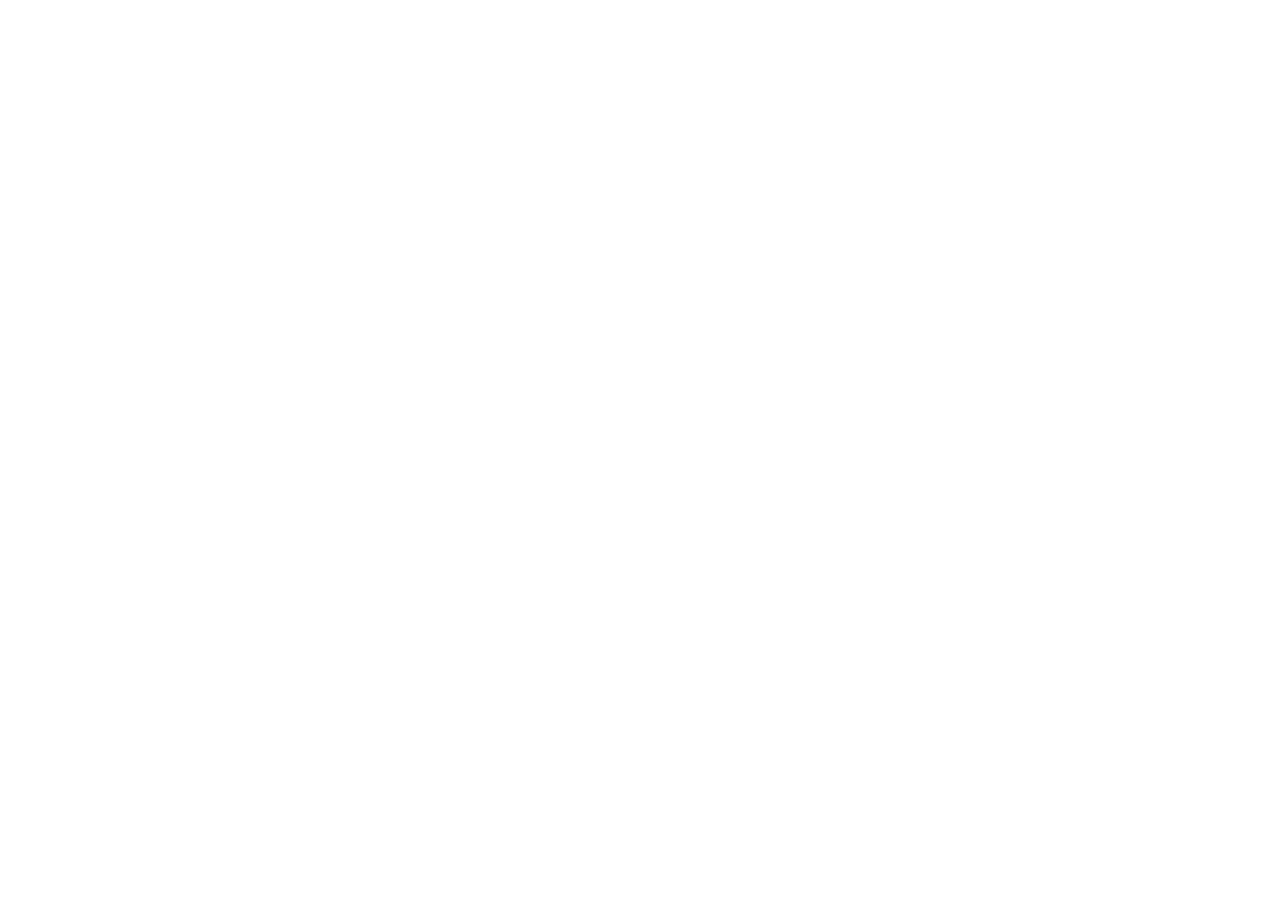
==== portfolio.html @ 788d8a00 "Create html" ====
<!DOCTYPE html>
<html lang="en">
<head>
    <meta charset="UTF-8">
    <meta http-equiv="X-UA-Compatible" content="IE=edge">
    <meta name="viewport" content="width=device-width, initial-scale=1.0">
    <title>Portfolio</title>
</head>
<body>
    
</body>
</html>
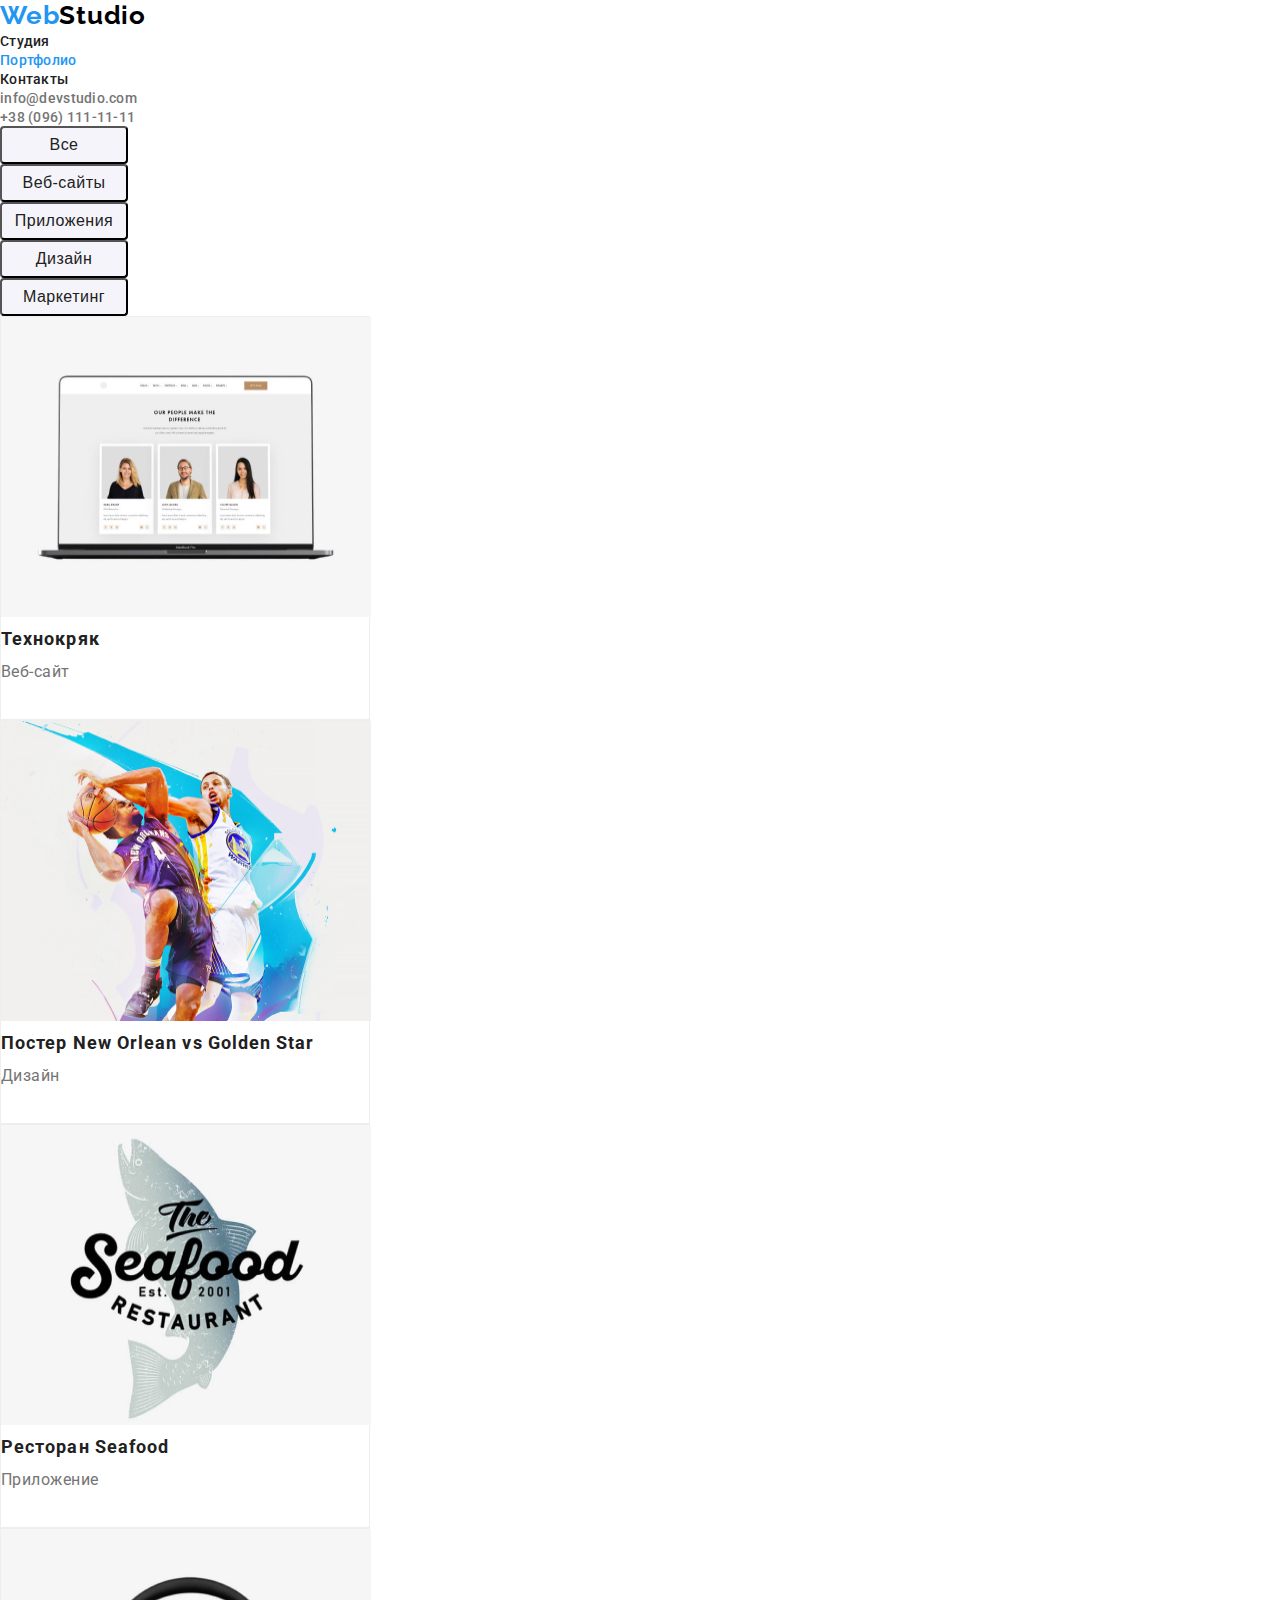
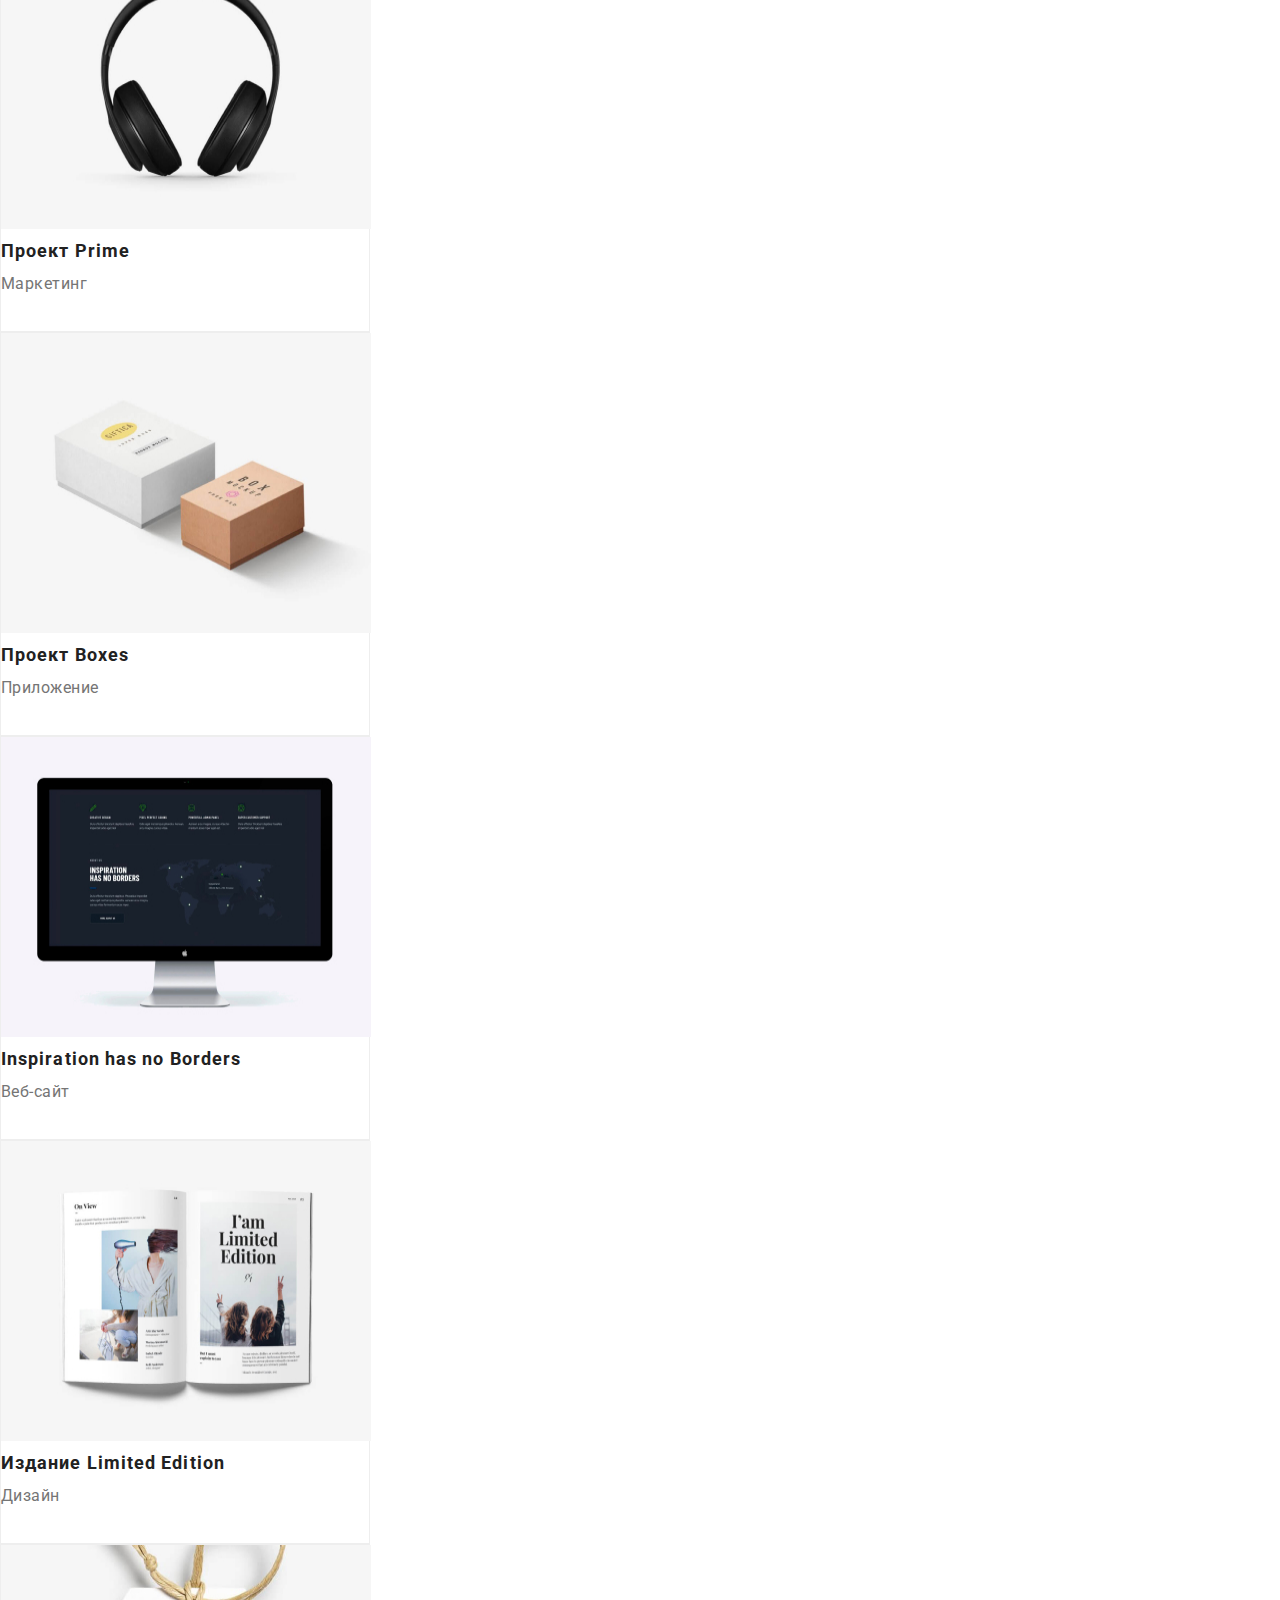
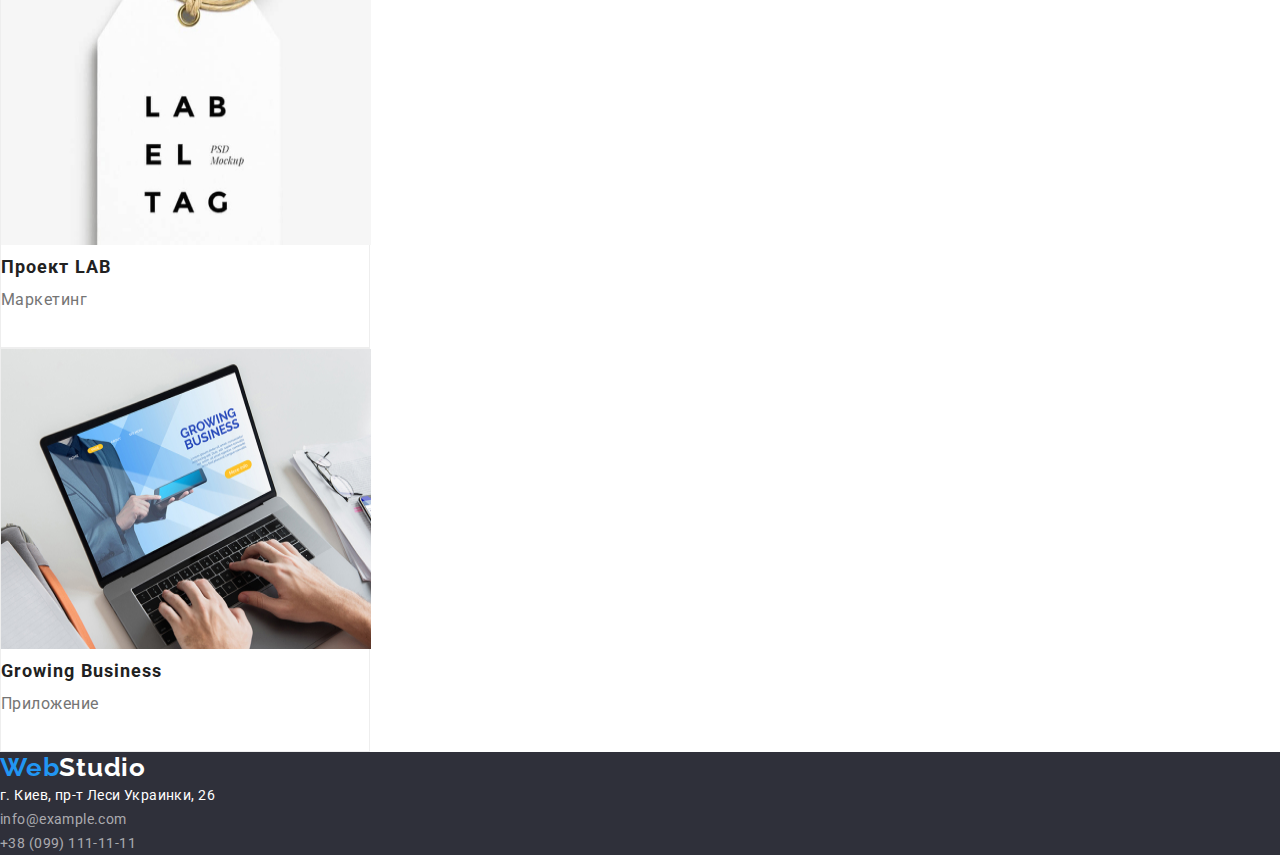
==== commit 7a44e5a5: "Create portfolio.html" ====
--- a/portfolio.html
+++ b/portfolio.html
@@ -4,9 +4,120 @@
     <meta charset="UTF-8">
     <meta http-equiv="X-UA-Compatible" content="IE=edge">
     <meta name="viewport" content="width=device-width, initial-scale=1.0">
+    <link href="https://fonts.googleapis.com/css2?family=Raleway:wght@700&family=Roboto:wght@400;500;700;900&display=swap" rel="stylesheet">
+    <link rel="stylesheet" href="./css/styles.css">
     <title>Portfolio</title>
 </head>
 <body>
-    
+    <header>
+        <a class="logo-header" href="./index.html"><span class="logo">Web</span>Studio</a>
+        <nav>
+            <ul class="list-header">
+                <li class="list-item-header">
+                    <a class="list-link-header" href="./index.html">Студия</a>
+                </li>
+                <li class="list-item-header">
+                    <a class="list-link-header portfolio" href="">Портфолио</a>
+                </li>
+                <li class="list-item-header">
+                    <a class="list-link-header" href="">Контакты</a>
+                </li>
+            </ul>
+        </nav>
+        <ul>
+            <li>
+                <a class="contact-header" href="mailto:info@devstudio.com">info@devstudio.com</a>
+            </li>
+            <li>
+                <a class="contact-header" href="tel:+380961111111">+38 (096) 111-11-11</a>
+            </li>
+        </ul>
+    </header>
+    <main>
+        <section class="portfolio-section">
+            <div class="filters-portfolio-section">
+                <ul class="list-filters-portfolio-section">
+                    <li class="list-item-filters-portfolio-section">
+                        <button class="button-portfolio-section" type="button">Все</button>
+                    </li>
+                    <li class="list-item-filters-portfolio-section">
+                        <button class="button-portfolio-section" type="button">Веб-сайты</button>
+                    </li>
+                    <li class="list-item-filters-portfolio-section">
+                        <button class="button-portfolio-section" type="button">Приложения</button>
+                    </li>
+                    <li class="list-item-filters-portfolio-section">
+                        <button class="button-portfolio-section" type="button">Дизайн</button>
+                    </li>
+                    <li class="list-item-filters-portfolio-section">
+                        <button class="button-portfolio-section" type="button">Маркетинг</button>
+                    </li>
+                </ul>
+            </div>
+            <div class="projects-portfolio-section">
+                <ul class="list-portfolio-section">
+                    <li class="list-item-portfolio-section">
+                        <img src="./images/portfolio_1.jpg" alt="portfolio_photo_1" width="370" height="300">
+                        <h2 class="title-list-item-portfolio-section">Технокряк</h2>
+                        <p class="type-item-portfolio-section">Веб-сайт</p>
+                    </li>
+                    <li class="list-item-portfolio-section">
+                        <img src="./images/portfolio_2.jpg" alt="portfolio_photo_2" width="370" height="300">
+                        <h2 class="title-list-item-portfolio-section">Постер New Orlean vs Golden Star</h2>
+                        <p class="type-item-portfolio-section">Дизайн</p>
+                    </li>
+                    <li class="list-item-portfolio-section">
+                        <img src="./images/portfolio_3.jpg" alt="portfolio_photo_3" width="370" height="300">
+                        <h2 class="title-list-item-portfolio-section">Ресторан Seafood</h2>
+                        <p class="type-item-portfolio-section">Приложение</p>
+                    </li>
+                    <li class="list-item-portfolio-section">
+                        <img src="./images/portfolio_4.jpg" alt="portfolio_photo_4" width="370" height="300">
+                        <h2 class="title-list-item-portfolio-section">Проект Prime</h2>
+                        <p class="type-item-portfolio-section">Маркетинг</p>
+                    </li>
+                    <li class="list-item-portfolio-section">
+                        <img src="./images/portfolio_5.jpg" alt="portfolio_photo_5" width="370" height="300">
+                        <h2 class="title-list-item-portfolio-section">Проект Boxes</h2>
+                        <p class="type-item-portfolio-section">Приложение</p>
+                    </li>
+                    <li class="list-item-portfolio-section">
+                        <img src="./images/portfolio_6.jpg" alt="portfolio_photo_6" width="370" height="300">
+                        <h2 class="title-list-item-portfolio-section">Inspiration has no Borders</h2>
+                        <p class="type-item-portfolio-section">Веб-сайт</p>
+                    </li>
+                    <li class="list-item-portfolio-section">
+                        <img src="./images/portfolio_7.jpg" alt="portfolio_photo_7" width="370" height="300">
+                        <h2 class="title-list-item-portfolio-section">Издание Limited Edition</h2>
+                        <p class="type-item-portfolio-section">Дизайн</p>
+                    </li>
+                    <li class="list-item-portfolio-section">
+                        <img src="./images/portfolio_8.jpg" alt="portfolio_photo_8" width="370" height="300">
+                        <h2 class="title-list-item-portfolio-section">Проект LAB</h2>
+                        <p class="type-item-portfolio-section">Маркетинг</p>
+                    </li>
+                    <li class="list-item-portfolio-section">
+                        <img src="./images/portfolio_9.jpg" alt="portfolio_photo_9" width="370" height="300">
+                        <h2 class="title-list-item-portfolio-section">Growing Business</h2>
+                        <p class="type-item-portfolio-section">Приложение</p>
+                    </li>
+                </ul>
+            </div>
+        </section>
+    </main>
+    <footer class="footer">
+        <a class="logo-footer" href="./index.html"><span class="logo">Web</span>Studio</a>
+        <address>
+            <p class="address-footer">г. Киев, пр-т Леси Украинки, 26</p>
+            <ul class="list-footer">
+                <li class="list-item-footer">
+                    <a class="contact-footer" href="mailto:info@example.com">info@example.com</a>
+                </li>
+                <li>
+                    <a class="contact-footer" href="tel:+380991111111">+38 (099) 111-11-11</a>
+                </li>
+            </ul>
+        </address>
+    </footer>
 </body>
 </html>--- a/css/styles.css
+++ b/css/styles.css
@@ -0,0 +1,281 @@
+* {
+    margin: 0;
+    padding: 0;
+} 
+
+body {
+    font-family: 'Roboto', sans-serif;
+    background: #FFFFFF;
+}
+
+/*header*/
+.logo-header {
+    font-family: 'Raleway';
+    font-weight: 700;
+    font-size: 26px;
+    line-height: 31px;
+    letter-spacing: 0.03em;
+    color: #000000;
+    text-decoration: none;
+}
+
+.logo-header:hover,
+.logo-header:focus {
+  color: #000000;
+}
+
+.logo {
+    color: #2196F3;
+}
+
+.list-header {
+    list-style: none;
+}
+
+.list-link-header {
+    font-weight: 500;
+    font-size: 14px;
+    line-height: 16px;
+    letter-spacing: 0.02em;
+    color: #212121;
+    text-decoration: none;
+}
+
+.list-link-header:hover,
+.list-link-header:focus {
+    color: #2196F3; 
+}
+
+.studio {
+    font-weight: 500;
+    font-size: 14px;
+    line-height: 16px;
+    letter-spacing: 0.02em;
+    color: #2196F3;
+}
+
+.contact-header {
+    font-weight: 500;
+    font-size: 14px;
+    line-height: 16px;
+    letter-spacing: 0.02em;
+    color: #757575;
+    text-decoration: none;
+}
+
+.contact-header:hover,
+.contact-header:focus {
+    color: #2196F3;
+}
+
+/*main section*/
+.main-section {
+    background: #2F303A;
+}
+
+.title-main-section {
+    font-weight: 900;
+    font-size: 44px;
+    line-height: 60px;
+    text-align: center;
+    letter-spacing: 0.06em;
+    text-transform: uppercase;
+    color: #FFFFFF;
+}
+
+.button-main-section {
+    font-weight: 700;
+    font-size: 16px;
+    line-height: 30px;  
+    text-align: center;
+    letter-spacing: 0.06em;
+    color: #FFFFFF;
+    width: 200px;
+    height: 50px;
+    background: #2196F3;
+    box-shadow: 0px 4px 4px rgba(0, 0, 0, 0.15);
+    border-radius: 4px;
+    cursor: pointer;
+}
+
+/*info section*/
+.list-info-section {
+    list-style: none;
+}
+
+.title-info-section {
+    font-weight: 700;
+    font-size: 14px;
+    line-height: 16px;
+    letter-spacing: 0.03em;
+    text-transform: uppercase;
+    color: #212121;
+}
+
+.description-info-section {
+    font-weight: 400;
+    font-size: 14px;
+    line-height: 24px;
+    letter-spacing: 0.03em;
+    color: #757575;
+}
+
+/*work section*/
+.title-work-section {
+    font-weight: 700;
+    font-size: 36px;
+    line-height: 42px;
+    text-align: center;
+    letter-spacing: 0.03em;
+    color: #212121;
+}
+
+.list-work-section {
+    list-style: none;
+}
+
+/*contact section*/
+.contact-section {
+    background: #F5F4FA;
+}
+
+.title-contact-section {
+    font-weight: 700;
+    font-size: 36px;
+    line-height: 42px;
+    text-align: center;
+    letter-spacing: 0.03em;
+    color: #212121;
+}
+
+.list-contact-section {
+    list-style: none;
+}
+
+.list-item-contact-section {
+    width: 270px;
+    height: 368px;
+    background: #FFFFFF;
+    box-shadow: 0px 1px 3px rgba(0, 0, 0, 0.12), 0px 1px 1px rgba(0, 0, 0, 0.14), 0px 2px 1px rgba(0, 0, 0, 0.2);
+    border-radius: 0px 0px 4px 4px;
+}
+
+.name-list-item-contact-section {
+    font-weight: 500;
+    font-size: 16px;
+    line-height: 19px;
+    text-align: center;
+    letter-spacing: 0.03em;
+    color: #212121;
+}
+
+.profession-list-item-contact-section {
+    font-weight: 400;
+    font-size: 16px;
+    line-height: 19px;
+    text-align: center;
+    letter-spacing: 0.03em;
+    color: #757575;
+}
+
+/*footer*/
+.footer {
+    background: #2F303A;
+}
+
+.logo-footer {
+    font-family: 'Raleway';
+    font-weight: 700;
+    font-size: 26px;
+    line-height: 31px;
+    letter-spacing: 0.03em;
+    color: #FFFFFF;
+    text-decoration: none;
+}
+
+.logo-footer:hover,
+.logo-footer:hover {
+    color: #FFFFFF;
+}
+
+.address-footer {
+    font-weight: 400;
+    font-style: normal;
+    font-size: 14px;
+    line-height: 24px;
+    letter-spacing: 0.03em;
+    color: #FFFFFF;
+}
+
+.list-footer {
+    list-style: none;
+}
+
+.contact-footer {
+    font-weight: 400;
+    font-style: normal;
+    font-size: 14px;
+    line-height: 24px;
+    letter-spacing: 0.03em;
+    color: rgba(255, 255, 255, 0.6);
+    text-decoration: none;
+}
+
+/*portfolio section*/
+.portfolio {
+    font-weight: 500;
+    font-size: 14px;
+    line-height: 16px;
+    letter-spacing: 0.02em;
+    color: #2196F3;
+}
+
+.list-filters-portfolio-section,
+.list-portfolio-section {
+    list-style: none;
+}
+
+.button-portfolio-section {
+    width: 128px;
+    height: 38px;
+    background: #F5F4FA;
+    border-radius: 4px;font-weight: 500;
+    font-size: 16px;
+    line-height: 26px;
+    text-align: center;
+    letter-spacing: 0.03em;
+    color: #212121;
+    cursor: pointer;
+}
+
+.button-portfolio-section:hover,
+.button-portfolio-section:active {
+    background: #2196F3;
+    box-shadow: 0px 3px 1px rgba(0, 0, 0, 0.1), 0px 1px 2px rgba(0, 0, 0, 0.08), 0px 2px 2px rgba(0, 0, 0, 0.12);
+    border-radius: 4px;
+    color: #FFFFFF;
+}
+
+.list-item-portfolio-section {
+    width: 370px;
+    height: 404px;
+    background: #FFFFFF;
+    border: 1px solid #EEEEEE;
+    box-sizing: border-box;
+}
+
+.title-list-item-portfolio-section {
+    font-weight: 700;
+    font-size: 18px;
+    line-height: 36px;
+    letter-spacing: 0.06em;
+    color: #212121;
+}
+
+.type-item-portfolio-section {
+    font-weight: 400;
+    font-size: 16px;
+    line-height: 30px;
+    letter-spacing: 0.03em;
+    color: #757575;
+}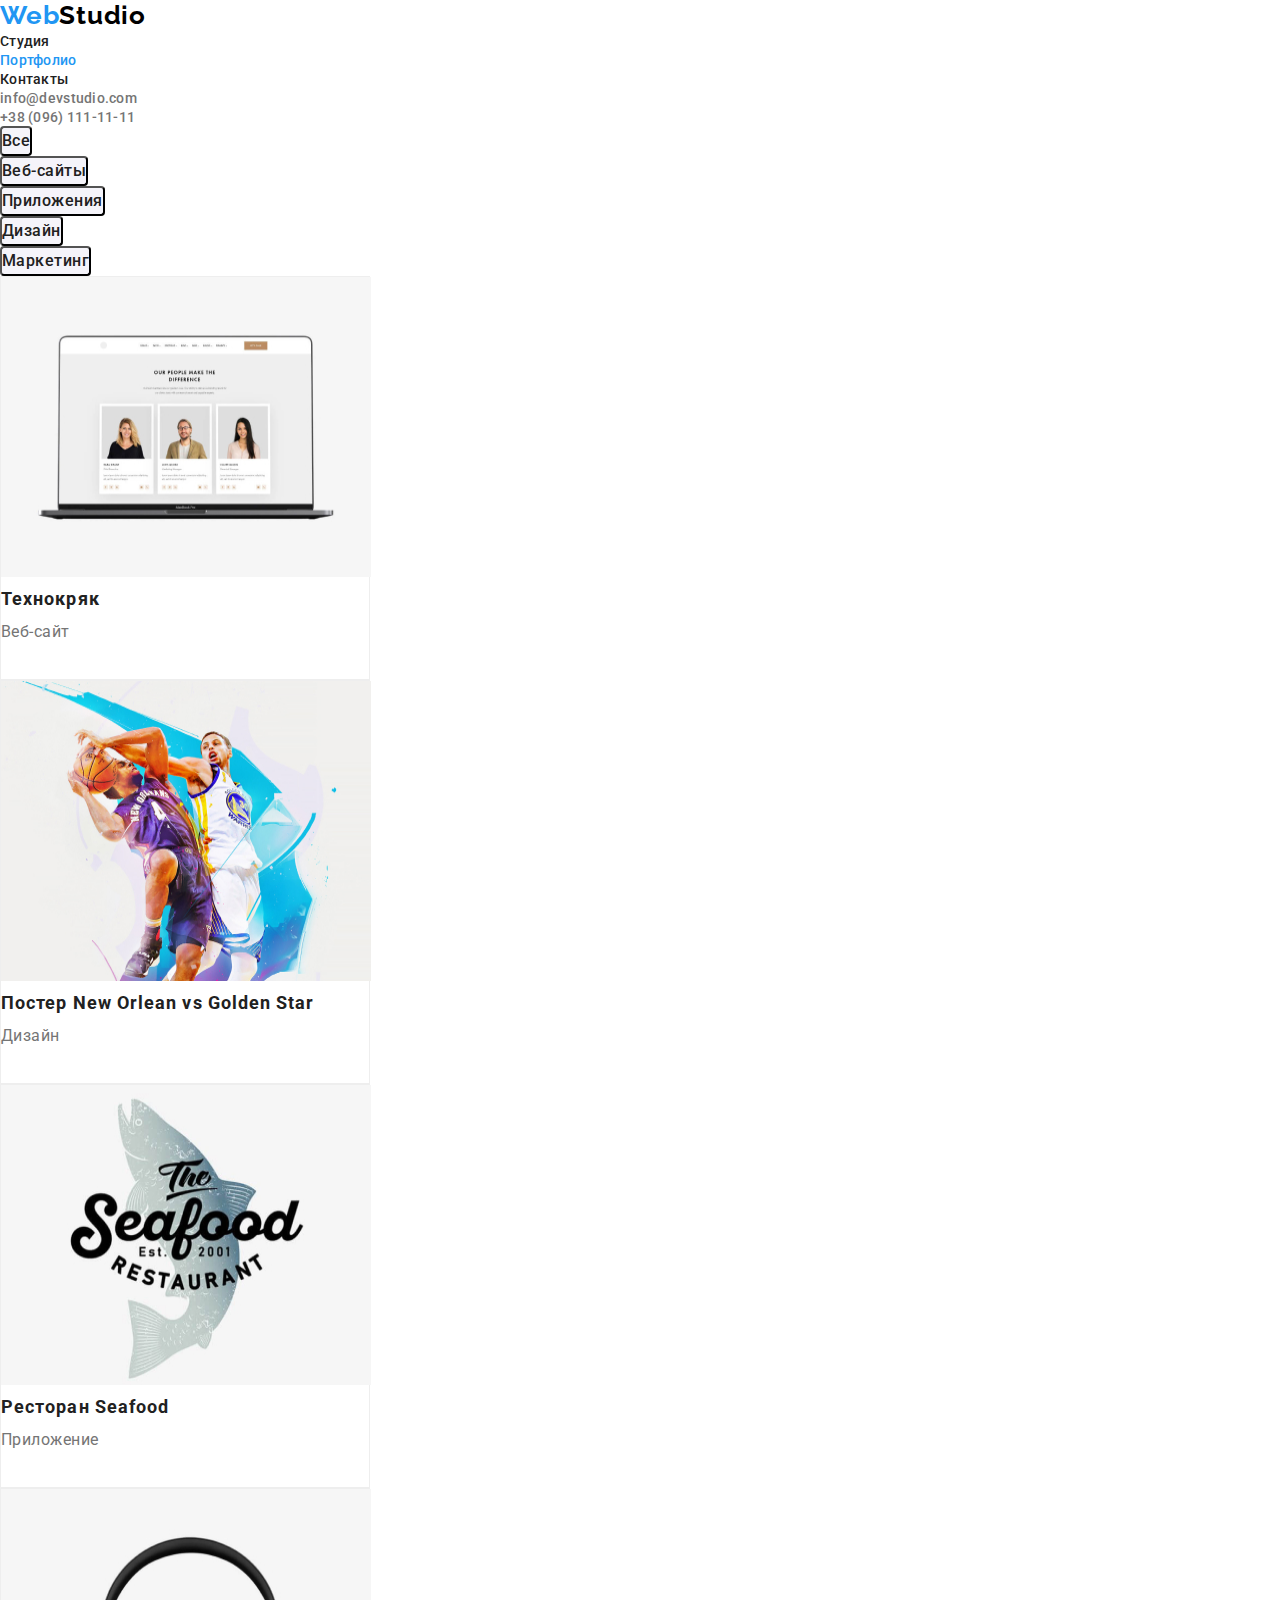
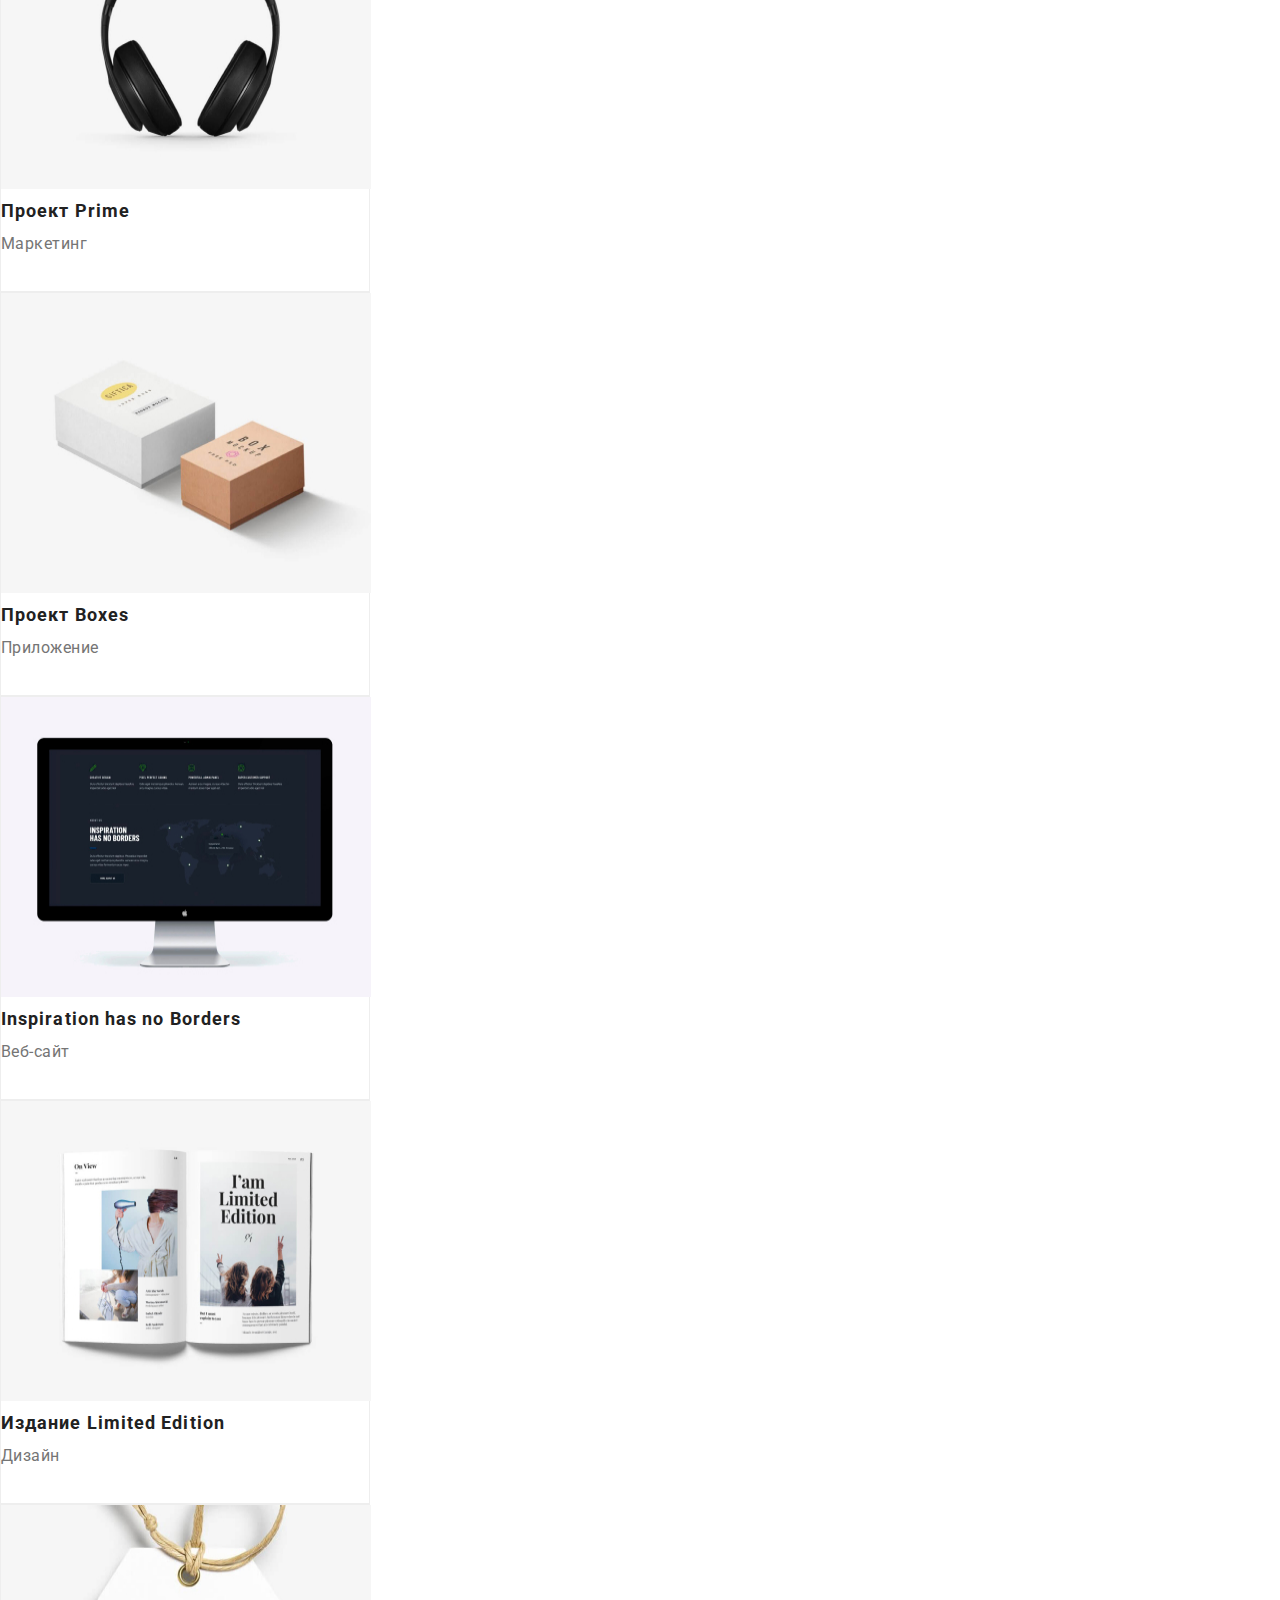
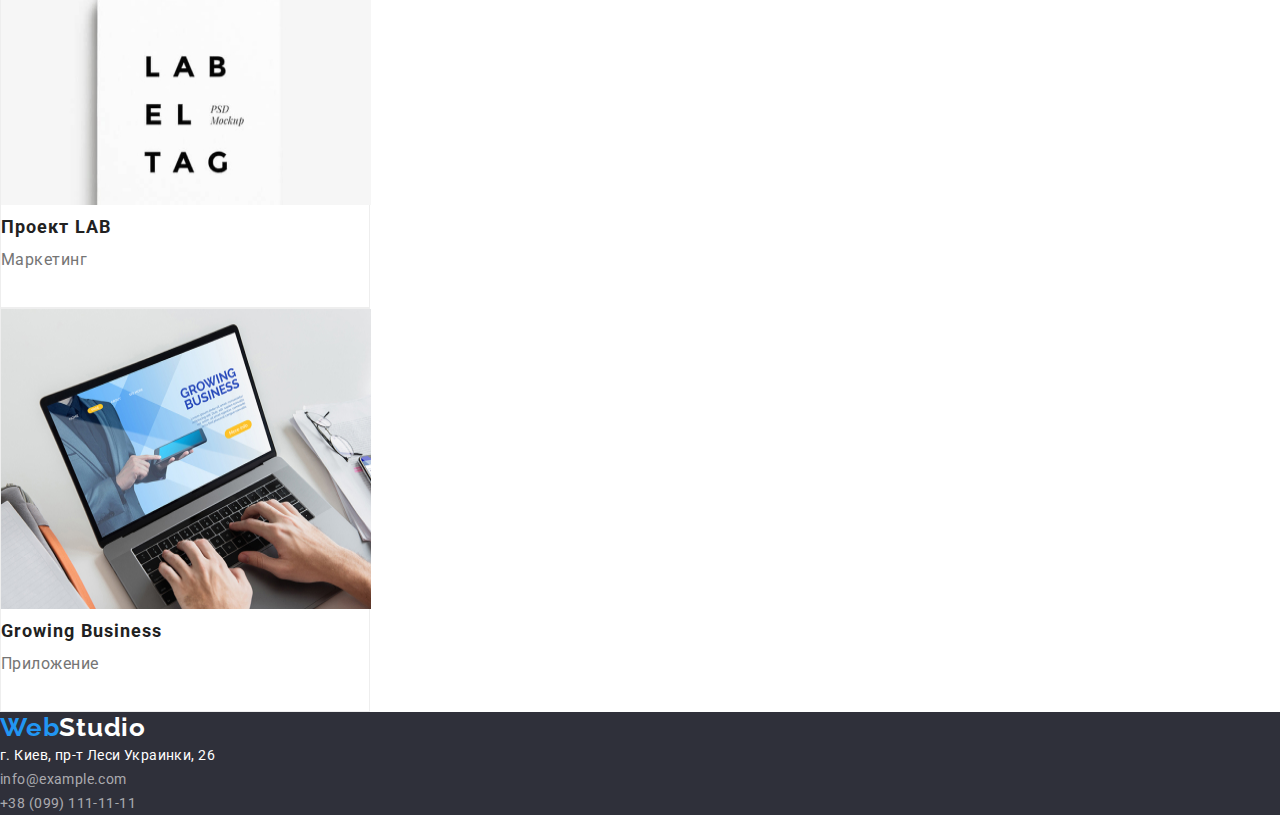
==== commit d4b2f170: "Create portfolio.html" ====
--- a/portfolio.html
+++ b/portfolio.html
@@ -35,7 +35,7 @@
     </header>
     <main>
         <section class="portfolio-section">
-            <div class="filters-portfolio-section">
+            <div class="filters-and-projects-portfolio-section">
                 <ul class="list-filters-portfolio-section">
                     <li class="list-item-filters-portfolio-section">
                         <button class="button-portfolio-section" type="button">Все</button>
@@ -53,8 +53,6 @@
                         <button class="button-portfolio-section" type="button">Маркетинг</button>
                     </li>
                 </ul>
-            </div>
-            <div class="projects-portfolio-section">
                 <ul class="list-portfolio-section">
                     <li class="list-item-portfolio-section">
                         <img src="./images/portfolio_1.jpg" alt="portfolio_photo_1" width="370" height="300">
@@ -107,8 +105,8 @@
     </main>
     <footer class="footer">
         <a class="logo-footer" href="./index.html"><span class="logo">Web</span>Studio</a>
-        <address>
-            <p class="address-footer">г. Киев, пр-т Леси Украинки, 26</p>
+        <address class="address-footer">
+            <p class="our-address-footer">г. Киев, пр-т Леси Украинки, 26</p>
             <ul class="list-footer">
                 <li class="list-item-footer">
                     <a class="contact-footer" href="mailto:info@example.com">info@example.com</a>
--- a/css/styles.css
+++ b/css/styles.css
@@ -84,14 +84,13 @@
 }
 
 .button-main-section {
+    font-family: inherit;
     font-weight: 700;
     font-size: 16px;
     line-height: 30px;  
     text-align: center;
     letter-spacing: 0.06em;
     color: #FFFFFF;
-    width: 200px;
-    height: 50px;
     background: #2196F3;
     box-shadow: 0px 4px 4px rgba(0, 0, 0, 0.15);
     border-radius: 4px;
@@ -113,7 +112,6 @@
 }
 
 .description-info-section {
-    font-weight: 400;
     font-size: 14px;
     line-height: 24px;
     letter-spacing: 0.03em;
@@ -170,7 +168,6 @@
 }
 
 .profession-list-item-contact-section {
-    font-weight: 400;
     font-size: 16px;
     line-height: 19px;
     text-align: center;
@@ -199,8 +196,10 @@
 }
 
 .address-footer {
-    font-weight: 400;
     font-style: normal;
+}
+
+.our-address-footer {
     font-size: 14px;
     line-height: 24px;
     letter-spacing: 0.03em;
@@ -212,8 +211,6 @@
 }
 
 .contact-footer {
-    font-weight: 400;
-    font-style: normal;
     font-size: 14px;
     line-height: 24px;
     letter-spacing: 0.03em;
@@ -236,10 +233,10 @@
 }
 
 .button-portfolio-section {
-    width: 128px;
-    height: 38px;
+    font-family: inherit;
     background: #F5F4FA;
-    border-radius: 4px;font-weight: 500;
+    border-radius: 4px;
+    font-weight: 500;
     font-size: 16px;
     line-height: 26px;
     text-align: center;
@@ -273,7 +270,6 @@
 }
 
 .type-item-portfolio-section {
-    font-weight: 400;
     font-size: 16px;
     line-height: 30px;
     letter-spacing: 0.03em;
